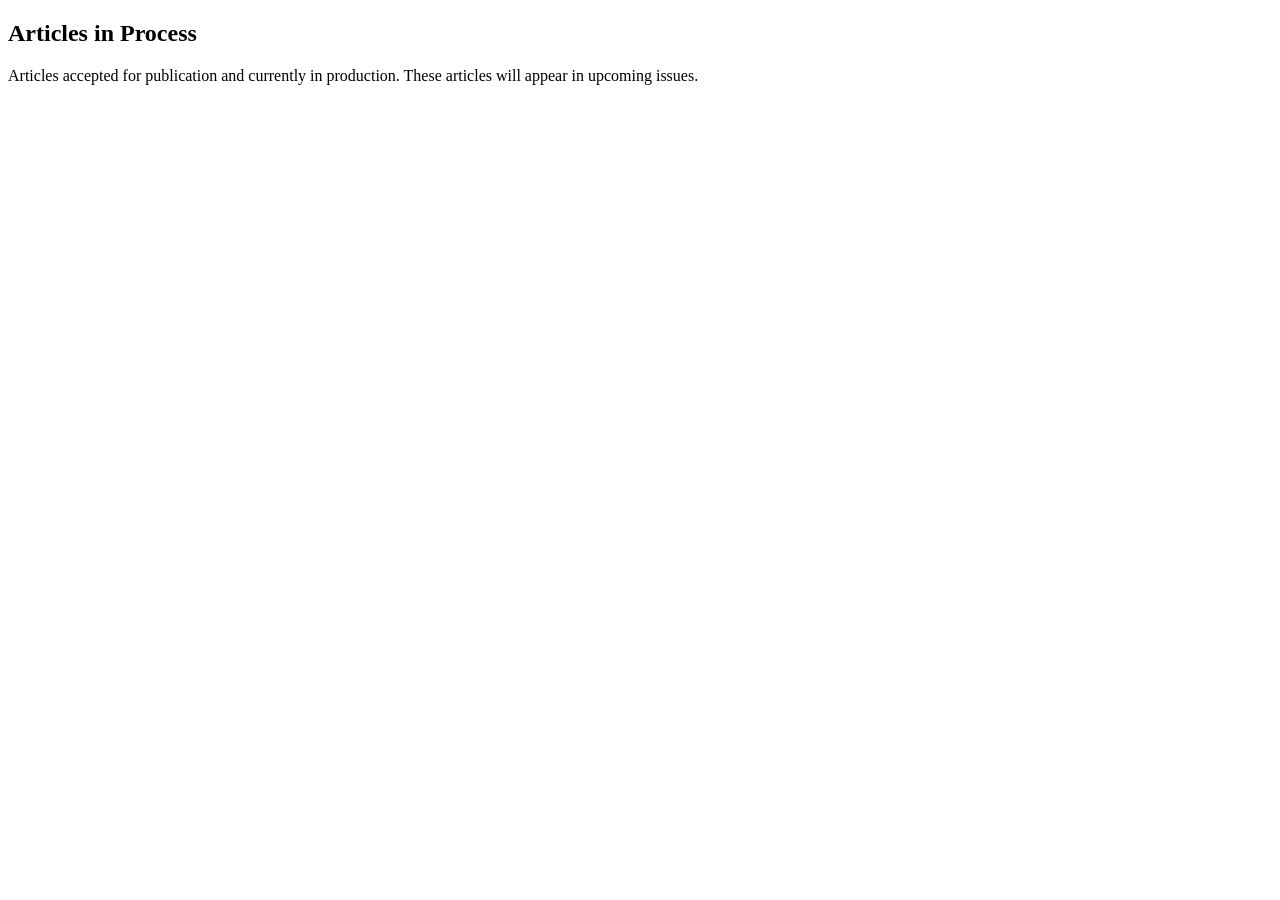
==== articles-inprocess.html @ 8e5fc731 "Create articles-inprocess.html" ====
<!doctype html>
<html lang="en">
<head>
<meta charset="utf-8">
<meta name="viewport" content="width=device-width, initial-scale=1, shrink-to-fit=no">
<title>Articles in Process | IJIRSES</title>
<style>
.article-card {
  transition: transform 0.3s;
  margin-bottom: 20px;
}
.article-card:hover {
  transform: translateY(-5px);
  box-shadow: 0 5px 20px rgba(0,0,0,0.1);
}
.article-meta {
  color: #666;
  font-size: 14px;
  margin-bottom: 10px;
}
.article-meta i {
  margin-right: 5px;
  color: var(--secondary-color);
}
.status-badge {
  display: inline-block;
  padding: 3px 10px;
  border-radius: 20px;
  font-size: 12px;
  font-weight: 600;
}
.status-accepted { background: #d4edda; color: #155724; }
.status-review { background: #fff3cd; color: #856404; }
</style>
</head>
<body>
<!-- Same header as aims-scope.html with active state for Articles dropdown -->

<!-- Main Content -->
<section class="py-5">
  <div class="container-fluid">
    <div class="row">
      <div class="col-lg-9">
        <div class="card">
          <h2 class="card-header">Articles in Process</h2>
          <div class="card-body">
            <p class="text-muted mb-4">Articles accepted for publication and currently in production. These articles will appear in upcoming issues.</p>
            
            <!-- Filter Bar -->
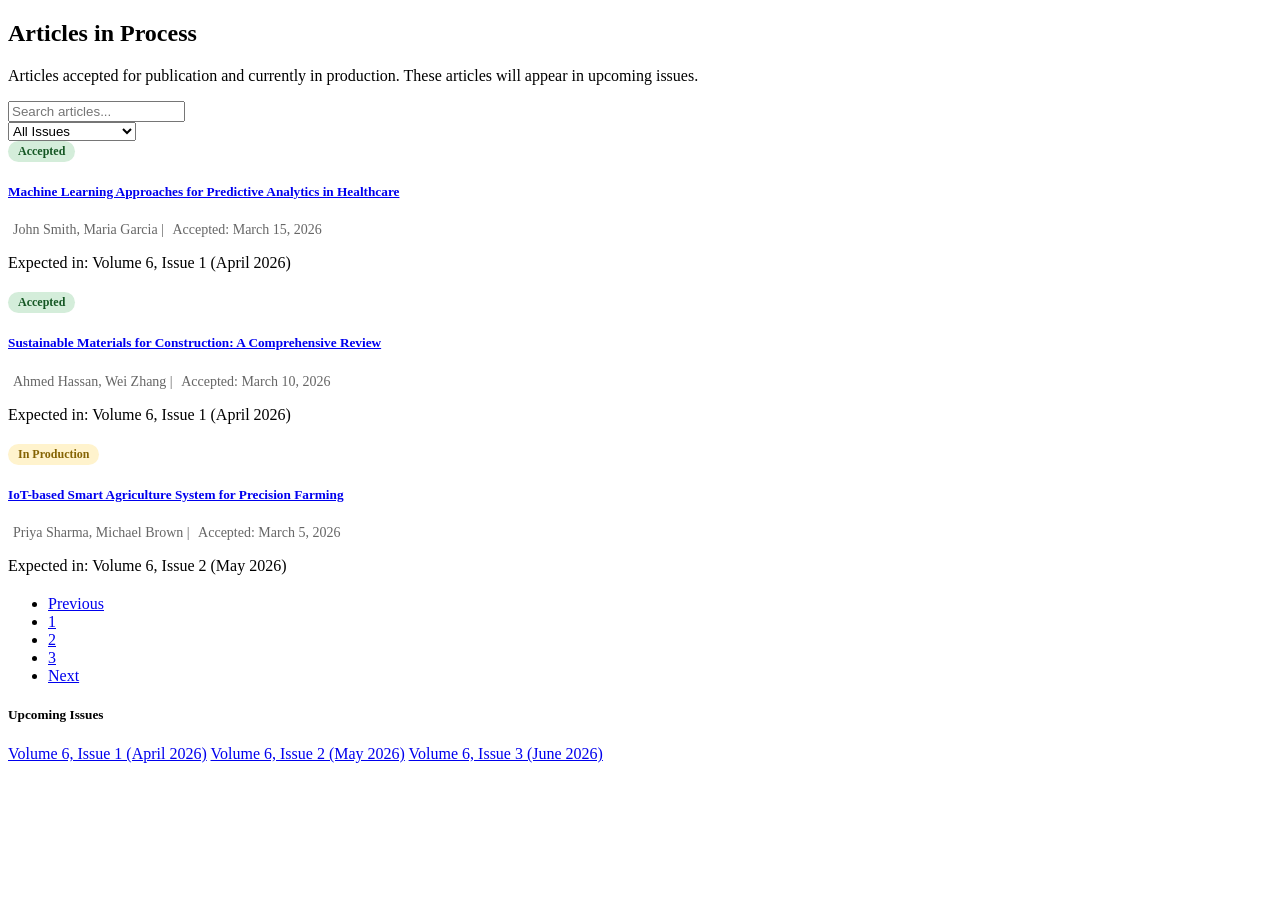
==== commit ea750dcf: "Update articles-inprocess.html" ====
--- a/articles-inprocess.html
+++ b/articles-inprocess.html
@@ -47,4 +47,95 @@
             <p class="text-muted mb-4">Articles accepted for publication and currently in production. These articles will appear in upcoming issues.</p>
             
             <!-- Filter Bar -->
-           
+            <div class="row mb-4">
+              <div class="col-md-6">
+                <input type="text" id="articleSearch" class="form-control" placeholder="Search articles...">
+              </div>
+              <div class="col-md-3">
+                <select class="form-control" id="issueFilter">
+                  <option value="">All Issues</option>
+                  <option>Volume 6, Issue 1</option>
+                  <option>Volume 5, Issue 4</option>
+                </select>
+              </div>
+            </div>
+            
+            <!-- Articles List -->
+            <div class="row">
+              <div class="col-12 mb-3">
+                <div class="card article-card">
+                  <div class="card-body">
+                    <span class="status-badge status-accepted mb-2"><i class="fa fa-check-circle mr-1"></i> Accepted</span>
+                    <h5><a href="#" class="text-dark">Machine Learning Approaches for Predictive Analytics in Healthcare</a></h5>
+                    <p class="article-meta"><i class="fa fa-user"></i> John Smith, Maria Garcia | <i class="fa fa-calendar"></i> Accepted: March 15, 2026</p>
+                    <p class="mb-0">Expected in: Volume 6, Issue 1 (April 2026)</p>
+                  </div>
+                </div>
+              </div>
+              
+              <div class="col-12 mb-3">
+                <div class="card article-card">
+                  <div class="card-body">
+                    <span class="status-badge status-accepted mb-2"><i class="fa fa-check-circle mr-1"></i> Accepted</span>
+                    <h5><a href="#" class="text-dark">Sustainable Materials for Construction: A Comprehensive Review</a></h5>
+                    <p class="article-meta"><i class="fa fa-user"></i> Ahmed Hassan, Wei Zhang | <i class="fa fa-calendar"></i> Accepted: March 10, 2026</p>
+                    <p class="mb-0">Expected in: Volume 6, Issue 1 (April 2026)</p>
+                  </div>
+                </div>
+              </div>
+              
+              <div class="col-12 mb-3">
+                <div class="card article-card">
+                  <div class="card-body">
+                    <span class="status-badge status-review mb-2"><i class="fa fa-clock mr-1"></i> In Production</span>
+                    <h5><a href="#" class="text-dark">IoT-based Smart Agriculture System for Precision Farming</a></h5>
+                    <p class="article-meta"><i class="fa fa-user"></i> Priya Sharma, Michael Brown | <i class="fa fa-calendar"></i> Accepted: March 5, 2026</p>
+                    <p class="mb-0">Expected in: Volume 6, Issue 2 (May 2026)</p>
+                  </div>
+                </div>
+              </div>
+            </div>
+            
+            <!-- Pagination -->
+            <nav class="mt-4">
+              <ul class="pagination justify-content-center">
+                <li class="page-item disabled"><a class="page-link" href="#">Previous</a></li>
+                <li class="page-item active"><a class="page-link" href="#">1</a></li>
+                <li class="page-item"><a class="page-link" href="#">2</a></li>
+                <li class="page-item"><a class="page-link" href="#">3</a></li>
+                <li class="page-item"><a class="page-link" href="#">Next</a></li>
+              </ul>
+            </nav>
+          </div>
+        </div>
+      </div>
+      
+      <!-- Sidebar -->
+      <div class="col-lg-3">
+        <div class="card mb-4">
+          <h5 class="card-header">Upcoming Issues</h5>
+          <div class="list-group list-group-flush">
+            <a href="#" class="list-group-item list-group-item-action">Volume 6, Issue 1 (April 2026)</a>
+            <a href="#" class="list-group-item list-group-item-action">Volume 6, Issue 2 (May 2026)</a>
+            <a href="#" class="list-group-item list-group-item-action">Volume 6, Issue 3 (June 2026)</a>
+          </div>
+        </div>
+      </div>
+    </div>
+  </div>
+</section>
+
+<!-- Same footer as aims-scope.html -->
+
+<script>
+$(document).ready(function() {
+  $('#articleSearch').on('keyup', function() {
+    var value = $(this).val().toLowerCase();
+    $('.article-card').filter(function() {
+      $(this).toggle($(this).text().toLowerCase().indexOf(value) > -1);
+    });
+  });
+});
+</script>
+</body>
+</html>
